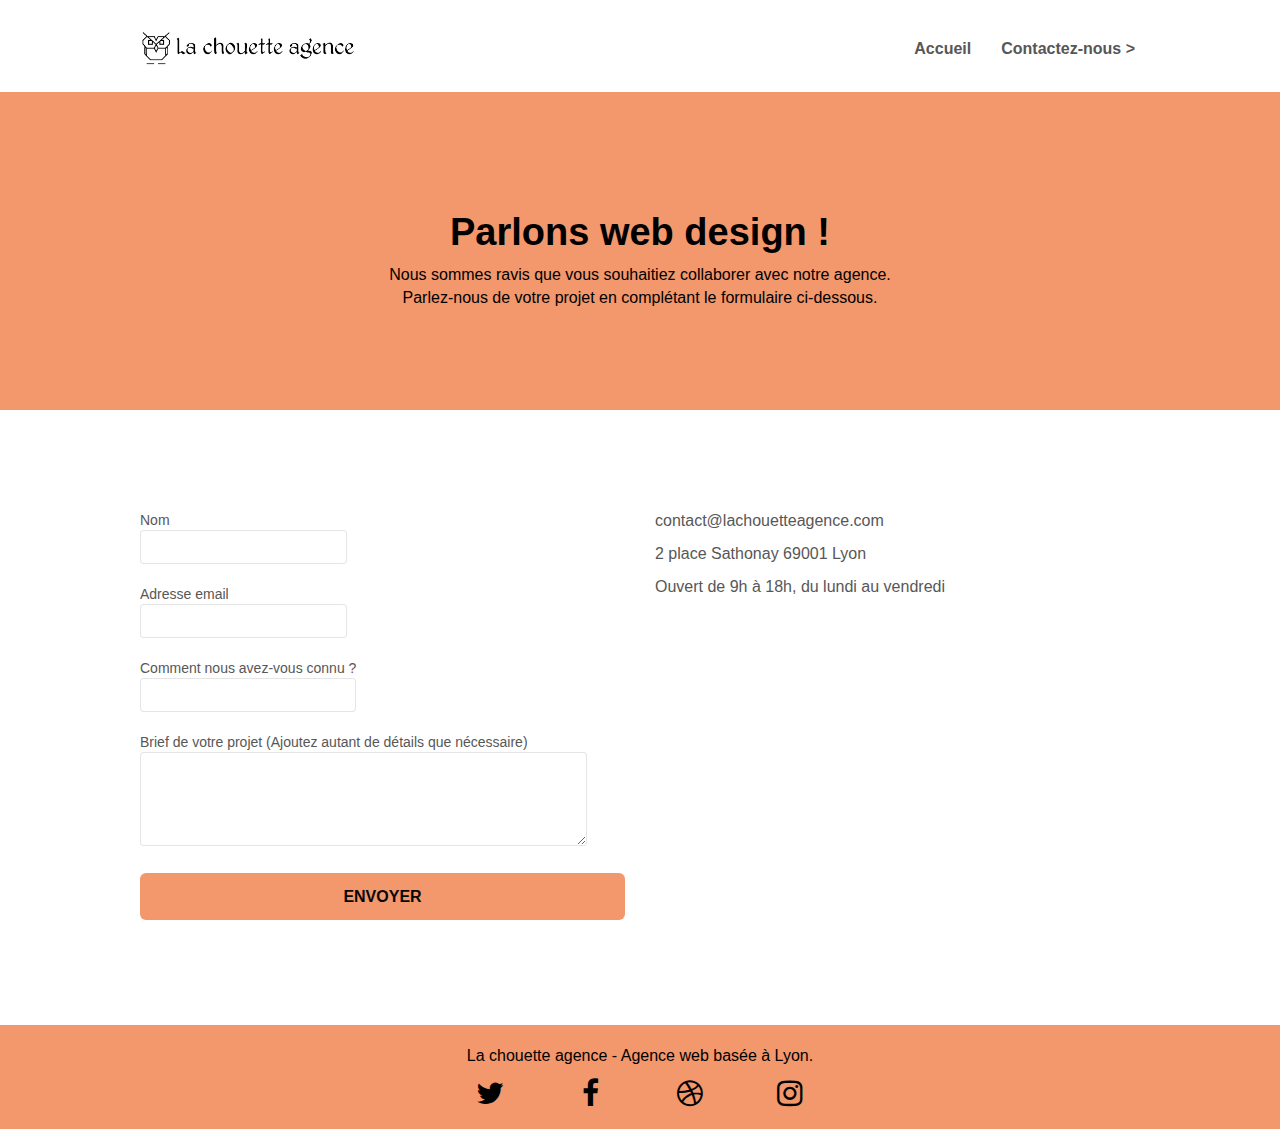
==== contact-webmaster-lyon.html @ daf67035 "meta tags" ====
<!DOCTYPE html>
<html lang="fr">
  <head>
    <meta charset="utf-8" />
    <title>Formulaire de contact - La Chouette agence</title>
    <meta name="description" content="" />
    <meta
      name="viewport"
      content="width=device-width, initial-scale=1.0, viewport-fit=cover"
    />
    <link rel="shortcut icon" type="image/png" href="favicon.jpg" />

    <link rel="stylesheet" type="text/css" href="./css/bootstrap.css" />
    <link rel="stylesheet" type="text/css" href="style.css" />
    <link rel="stylesheet" type="text/css" href="./css/font-awesome.css" />
    <link rel="stylesheet" type="text/css" href="./css/et-line.css" />

    <script src="./js/jquery-2.1.0.min.js" defer></script>
    <script src="./js/bootstrap.js" defer></script>
    <script src="./js/blocs.min.js" defer></script>
    <script src="./js/jqBootstrapValidation.js" defer></script>
    <script src="./js/formHandler.js" defer></script>
    <!-- Balises meta Open Graph -->
    <meta property="og:url" content="" />
    <meta property="og:title" content="" />
    <meta property="og:description" content="" />
    <meta name="og:image" content="img/logo.png" />
    <!-- Meta card Twitter -->
    <meta name="twitter:card" content="summary" />
    <meta name="twitter:site" content="@flickr" />
    <meta name="twitter:title" content="Small Island Developing States Photo Submission" />
    <meta name="twitter:description" content="View the album on Flickr." />
    <meta name="twitter:image" content="https://farm6.staticflickr.com/5510/14338202952_93595258ff_z.jpg" />
    <!-- Analytics -->
    <script async src="https://www.googletagmanager.com/gtag/js?id=G-ED83H74RD7"></script>
    <script>
      window.dataLayer = window.dataLayer || [];
      function gtag(){dataLayer.push(arguments);}
      gtag('js', new Date());
    
      gtag('config', 'G-ED83H74RD7');
    </script>
    <!-- Analytics END -->
  </head>
  <body>
    <!-- Principal conteneur -->
    <div class="page-container">
      <!-- bloc-0 -->
      <div class="bloc bgc-white l-bloc" id="bloc-0">
        <div class="container bloc-sm">
          <nav class="navbar row">
            <div class="navbar-header">
              <a class="navbar-brand" href="index.html"
                ><img
                  src="img/la-chouette-agence.png"
                  title="La chouette agence - Entreprise de webdesign à Lyon"
                  alt="Logo de la Chouette agence"
                  height="40"
              /></a>
              <button
                id="nav-toggle"
                type="button"
                class="ui-navbar-toggle navbar-toggle"
                data-toggle="collapse"
                data-target=".navbar-1"
              >
                <span class="sr-only">Toggle navigation</span
                ><span class="icon-bar"></span><span class="icon-bar"></span
                ><span class="icon-bar"></span>
              </button>
            </div>
            <div class="collapse navbar-collapse navbar-1 special-dropdown-nav">
              <ul class="site-navigation nav navbar-nav">
                <li>
                  <a
                    href="index.html"
                    title="Accueil - La Chouette agence"
                    class="font__bold"
                    >Accueil</a
                  >
                </li>

                <li>
                  <a
                    href="contact-webmaster-lyon.html"
                    title="Formulaire de contact"
                    class="font__bold"
                    >Contactez-nous &gt;</a
                  >
                </li>
              </ul>
            </div>
          </nav>
        </div>
      </div>
      <!-- bloc-0 END -->

      <!-- bloc-6 -->
      <div
        class="
          bloc
          bg-dots-bg bg-repeat
          bgc-atomic-tangerine
          d-bloc
          bloc-bg-texture
          texture-paper
        "
        id="bloc-6"
      >
        <div class="container bloc-lg">
          <div class="row">
            <div class="col-sm-12">
              <h1
                class="
                  text-center
                  hero-bloc-text
                  tc-white
                  font__contrast font__bold
                "
              >
                Parlons web design !
              </h1>
              <p
                class="
                  text-center
                  mg-lg
                  tc-white
                  tight-width-whitespace
                  font__contrast
                "
              >
                Nous sommes ravis que vous souhaitiez collaborer avec notre
                agence.<br />
                Parlez-nous de votre projet en complétant le formulaire
                ci-dessous.
              </p>
            </div>
          </div>
        </div>
      </div>
      <!-- bloc-6 END -->

      <!-- bloc-7 -->
      <div class="bloc bgc-white l-bloc" id="bloc-7">
        <div class="container bloc-lg">
          <div class="row">
            <div class="col-sm-6">
              <form
                aria-label="Informations supplémentaires"
                id="form_1"
                novalidate
                data-success-msg="Your message has been sent."
                data-fail-msg="Sorry it seems that our mail server is not responding, Sorry for the inconvenience!"
              >
                <div class="form-group">
                  <label>
                    Nom
                    <input
                      id="name"
                      class="form-control"
                      title="Entrez votre nom"
                      aria-labelledby="name"
                      required
                    />
                  </label>
                </div>
                <div class="form-group">
                  <label>
                    Adresse email
                    <input
                      id="email"
                      class="form-control"
                      type="email"
                      title="Entrez votre email"
                      aria-labelledby="email"
                      required
                    />
                  </label>
                </div>
                <div class="form-group">
                  <label>
                    Comment nous avez-vous connu ?
                    <input
                      id="input_504"
                      class="form-control"
                      title="Comment nous avez-vous connu ?"
                      aria-labelledby="input_504"
                      required
                    />
                  </label>
                </div>
                <div class="form-group">
                  <label>
                    Brief de votre projet (Ajoutez autant de détails que
                    nécessaire)<br />
                    <textarea
                      id="message"
                      class="form-control"
                      rows="4"
                      cols="50"
                      title="Détaillez-nous votre projet"
                      aria-labelledby="message"
                      required
                    ></textarea>
                  </label>
                </div>
                <button
                  class="
                    bloc-button
                    btn btn-lg btn-block
                    cta-hero
                    btn-atomic-tangerine
                  "
                  title="Envoi du formulaire"
                  aria-label="Envoyé"
                  type="submit"
                >
                  Envoyer
                </button>
              </form>
            </div>
            <div class="col-sm-6">
              <p>contact@lachouetteagence.com</p>
              <p>2 place Sathonay 69001 Lyon</p>
              <p>Ouvert de 9h à 18h, du lundi au vendredi</p>
            </div>
          </div>
        </div>
      </div>
      <!-- bloc-7 END -->

      <!-- ScrollToTop Button -->
      <a class="bloc-button btn btn-d scrollToTop" onclick="scrollToTarget('1')"
        ><span class="fa fa-chevron-up getup"></span
      ></a>
      <!-- ScrollToTop Button END-->

      <!-- Footer - bloc-8 -->
      <div class="bloc bgc-atomic-tangerine d-bloc" id="bloc-8">
        <div class="container bloc-sm">
          <div class="row">
            <div class="col-sm-12">
              <p class="text-center white font__contrast">
                La chouette agence - Agence web basée à Lyon.<br />
              </p>
              <div class="row row-no-gutters social">
                <div class="col-sm-3">
                  <div class="text-center">
                    <a class="social" href="index.html" title="twitter"
                      ><span class="fa fa-twitter icon-md font__contrast"></span
                    ></a>
                  </div>
                </div>
                <div class="col-sm-3">
                  <div class="text-center">
                    <a class="social" href="index.html" title="facebook"
                      ><span
                        class="fa fa-facebook icon-md font__contrast"
                      ></span
                    ></a>
                  </div>
                </div>
                <div class="col-sm-3">
                  <div class="text-center">
                    <a class="social" href="index.html" title="Dribble"
                      ><span
                        class="fa fa-dribbble icon-md font__contrast"
                      ></span
                    ></a>
                  </div>
                </div>
                <div class="col-sm-3">
                  <div class="text-center">
                    <a class="social" href="index.html" title="instagram"
                      ><span
                        class="fa fa-instagram icon-md font__contrast"
                      ></span
                    ></a>
                  </div>
                </div>
              </div>
            </div>
          </div>
        </div>
      </div>
      <!-- Footer - bloc-8 END -->
    </div>
    <!-- Principal conteneur END -->
  </body>
</html>
---- style.css ----
body {
  margin: 0;
  padding: 0;
  background: #fff;
  overflow-x: hidden;
  -webkit-font-smoothing: antialiased;
  -moz-osx-font-smoothing: grayscale;
}

a,
button {
  transition: all 0.3s ease-in-out;
  outline: none !important;
}

a:hover {
  text-decoration: none;
  cursor: pointer;
}

#page-loading-blocs-notifaction {
  position: fixed;
  top: 0;
  bottom: 0;
  width: 100%;
  z-index: 100000;
  background: #ffffff url("img/pageload-spinner.gif") no-repeat center center;
}

.bloc {
  width: 100%;
  clear: both;
  background: 50% 50% no-repeat;
  padding: 0 50px;
  -webkit-background-size: cover;
  -moz-background-size: cover;
  -o-background-size: cover;
  background-size: cover;
  position: relative;
}

.bloc .container {
  padding-left: 0;
  padding-right: 0;
}

.bloc-lg {
  padding: 100px 50px;
}

.bloc-md {
  padding: 50px;
}

.bloc-sm {
  padding: 20px 50px;
}

.bg-center,
.bg-l-edge,
.bg-r-edge,
.bg-t-edge,
.bg-b-edge,
.bg-tl-edge,
.bg-bl-edge,
.bg-tr-edge,
.bg-br-edge,
.bg-repeat {
  -webkit-background-size: auto !important;
  -moz-background-size: auto !important;
  -o-background-size: auto !important;
  background-size: auto !important;
}

.bg-repeat {
  background: repeat;
}

.bg-t-edge {
  background: top no-repeat;
}

.bloc-bg-texture::before {
  content: "";
  background-size: 2px 2px;
  position: absolute;
  top: 0;
  bottom: 0;
  left: 0;
  right: 0;
  z-index: 0;
} 

/* .texture-paper::before {
  background: url("img/texture-paper.png");
  background-size: 280px 280px;
}  */

.b-parallax {
  background-attachment: fixed;
}

.d-bloc {
  color: rgba(255, 255, 255, 0.7);
}

.d-bloc button:hover {
  color: rgba(255, 255, 255, 0.9);
}

.d-bloc .icon-round,
.d-bloc .icon-square,
.d-bloc .icon-rounded,
.d-bloc .icon-semi-rounded-a,
.d-bloc .icon-semi-rounded-b {
  border-color: rgba(255, 255, 255, 0.9);
}

.d-bloc .divider-h span {
  border-color: rgba(255, 255, 255, 0.2);
}

.d-bloc .a-btn,
.d-bloc .navbar a,
.d-bloc .navbar-brand,
.d-bloc a .icon-sm,
.d-bloc a .icon-md,
.d-bloc a .icon-lg,
.d-bloc a .icon-xl,
.d-bloc h1 a,
.d-bloc h2 a,
.d-bloc h3 a,
.d-bloc h4 a,
.d-bloc h5 a,
.d-bloc h6 a,
.d-bloc p a {
  color: rgba(255, 255, 255, 0.6);
}

.d-bloc .a-btn:hover,
.d-bloc .navbar a:hover,
.d-bloc .navbar-brand:hover,
.d-bloc a:hover .icon-sm,
.d-bloc a:hover .icon-md,
.d-bloc a:hover .icon-lg,
.d-bloc a:hover .icon-xl,
.d-bloc h1 a:hover,
.d-bloc h2 a:hover,
.d-bloc h3 a:hover,
.d-bloc h4 a:hover,
.d-bloc h5 a:hover,
.d-bloc h6 a:hover,
.d-bloc p a:hover {
  color: rgba(255, 255, 255, 1);
}

.d-bloc .navbar-toggle .icon-bar {
  background: rgba(255, 255, 255, 1);
}

.d-bloc .btn-wire,
.d-bloc .btn-wire:hover {
  color: rgba(255, 255, 255, 1);
  border-color: rgba(255, 255, 255, 1);
}

.d-bloc .panel {
  color: rgba(0, 0, 0, 0.5);
}

.d-bloc .panel button:hover {
  color: rgba(0, 0, 0, 0.7);
}

.d-bloc .panel icon {
  border-color: rgba(0, 0, 0, 0.7);
}

.d-bloc .panel .divider-h span {
  border-color: rgba(0, 0, 0, 0.1);
}

.d-bloc .panel .a-btn {
  color: rgba(0, 0, 0, 0.6);
}

.d-bloc .panel .a-btn:hover {
  color: rgba(0, 0, 0, 1);
}

.d-bloc .panel .btn-wire,
.d-bloc .panel .btn-wire:hover {
  color: rgba(0, 0, 0, 0.7);
  border-color: rgba(0, 0, 0, 0.3);
}

.d-bloc .panel,
.l-bloc {
  color: rgba(0, 0, 0, 0.5);
}

.d-bloc .panel button:hover,
.l-bloc button:hover {
  color: rgba(0, 0, 0, 0.7);
}

.l-bloc .icon-round,
.l-bloc .icon-square,
.l-bloc .icon-rounded,
.l-bloc .icon-semi-rounded-a,
.l-bloc .icon-semi-rounded-b {
  border-color: rgba(0, 0, 0, 0.7);
}

.d-bloc .panel .divider-h span,
.l-bloc .divider-h span {
  border-color: rgba(0, 0, 0, 0.1);
}

.d-bloc .panel .a-btn,
.l-bloc .a-btn,
.l-bloc .navbar a,
.l-bloc .navbar-brand,
.l-bloc a .icon-sm,
.l-bloc a .icon-md,
.l-bloc a .icon-lg,
.l-bloc a .icon-xl,
.l-bloc h1 a,
.l-bloc h2 a,
.l-bloc h3 a,
.l-bloc h4 a,
.l-bloc h5 a,
.l-bloc h6 a,
.l-bloc p a {
  color: rgba(0, 0, 0, 0.6);
}

.d-bloc .panel .a-btn:hover,
.l-bloc .a-btn:hover,
.l-bloc .navbar a:hover,
.l-bloc .navbar-brand:hover,
.l-bloc a:hover .icon-sm,
.l-bloc a:hover .icon-md,
.l-bloc a:hover .icon-lg,
.l-bloc a:hover .icon-xl,
.l-bloc h1 a:hover,
.l-bloc h2 a:hover,
.l-bloc h3 a:hover,
.l-bloc h4 a:hover,
.l-bloc h5 a:hover,
.l-bloc h6 a:hover,
.l-bloc p a:hover {
  color: rgba(0, 0, 0, 1);
}

.l-bloc .navbar-toggle .icon-bar {
  color: rgba(0, 0, 0, 0.6);
}

.d-bloc .panel .btn-wire,
.d-bloc .panel .btn-wire:hover,
.l-bloc .btn-wire,
.l-bloc .btn-wire:hover {
  color: rgba(0, 0, 0, 0.7);
  border-color: rgba(0, 0, 0, 0.3);
}

.voffset {
  margin-top: 30px;
}

.voffset-lg {
  margin-top: 80px;
}

.row-no-gutters {
  margin-right: 0;
  margin-left: 0;
}

.row.row-no-gutters > [class^="col-"],
.row.row-no-gutters > [class*=" col-"] {
  padding-right: 0;
  padding-left: 0;
}

#bloc-1-hero h1 {
  font-size: 32px;
}

.navbar {
  margin-bottom: 0;
  z-index: 1;
}

.navbar-brand {
  height: auto;
  padding: 3px 15px;
  font-size: 25px;
  font-weight: normal;
  font-weight: 600;
  line-height: 44px;
}

.navbar-brand img {
  max-height: 200px;
  margin: 0 5px 0 0;
  display: inline;
}

.navbar-brand img[src$="svg"] {
  min-width: 100px;
}

.nav-center .navbar-brand img {
  margin: 0;
}

.navbar .nav {
  padding-top: 2px;
  margin-right: -16px;
  float: right;
  z-index: 1;
}

.nav > li {
  float: left;
  margin-top: 4px;
  font-size: 16px;
}

.navbar-nav .open .dropdown-menu > li > a {
  text-align: inherit;
}

.nav > li a:hover,
.nav > li a:focus {
  background: transparent;
}

.navbar-toggle {
  margin: 10px 10px 0 0;
  border: 0px;
}

.navbar-toggle:hover {
  background: transparent !important;
}

.navbar-toggle .icon-bar {
  background-color: rgba(0, 0, 0, 0.5);
  width: 26px;
}

.nav-invert .navbar .nav {
  float: left;
}

.nav-invert .navbar-header,
.nav-invert .navbar-brand {
  float: right;
  position: relative;
  z-index: 2;
}

@media (min-width: 768px) {
  .site-navigation {
    position: absolute;
    top: 50%;
    right: 20px;
    transform: translate(0, -50%);
    -webkit-transform: translateY(-50%);
  }
  .nav > li .dropdown-menu a,
  .nav > li .dropdown-menu a:hover {
    color: #484848;
  }
  .nav-invert .site-navigation {
    left: 0;
    right: 0;
  }
  .nav-center {
    text-align: center;
  }
  .nav-center .navbar-header {
    width: 100%;
  }
  .nav-center .navbar-header,
  .nav-center .navbar-brand,
  .nav-center .nav > li {
    float: none;
    display: inline-block;
  }
  .nav-center .site-navigation {
    position: relative;
    width: 100%;
    right: 0;
    margin-right: 0px;
    margin-top: 20px;
  }
  .nav-center.mini-nav .navbar-toggle {
    float: none;
    margin: 10px auto 0;
  }
}

.nav > li > .dropdown a {
  background: none !important;
  display: block;
  padding: 14px 15px;
}

nav .caret {
  margin: 0 5px;
}

.dropdown-menu .dropdown-menu {
  top: -8px;
  left: 100%;
}

.dropdown-menu .dropmenu-flow-right {
  top: 100%;
  left: 0;
  margin-left: -1px;
  border-top-left-radius: 0;
  border-top-right-radius: 0;
}

.dropdown-menu .dropdown span {
  border: 4px solid black;
  border-top-color: transparent;
  border-right-color: transparent;
  border-bottom-color: transparent;
  margin: 6px -5px 0 0 !important;
  float: right;
}

.mg-md {
  margin-top: 10px;
  margin-bottom: 20px;
}

.mg-lg {
  margin-top: 10px;
  margin-bottom: 40px;
}

.btn {
  margin: 0 5px 5px 0;
}

.btn.pull-right {
  margin: 0 0 5px 5px;
}

.btn-d,
.btn-d:hover,
.btn-d:focus {
  color: #fff;
  background: rgba(0, 0, 0, 0.3);
}

button {
  outline: none !important;
}

.btn-rd {
  border-radius: 40px;
}

.btn-clean {
  border: 1px solid rgba(0, 0, 0, 0.08);
  border-bottom-color: rgba(0, 0, 0, 0.1);
  text-shadow: 0 1px 0 rgba(0, 0, 1, 0.1);
  box-shadow: 0 1px 3px rgba(0, 0, 1, 0.25),
    inset 0 1px 0 0 rgba(255, 255, 255, 0.15);
}

.icon-md {
  font-size: 30px !important;
}

.icon-lg {
  font-size: 60px !important;
}

.sm-shadow {
  text-shadow: 0 1px 2px rgba(0, 0, 0, 0.3);
}

.panel-sq,
.panel-sq .panel-heading,
.panel-sq .panel-footer {
  border-radius: 0;
}

.panel-rd {
  border-radius: 30px;
}

.panel-rd .panel-heading {
  border-radius: 29px 29px 0 0;
}

.panel-rd .panel-footer {
  border-radius: 0 0 29px 29px;
}

.form-control {
  border-color: rgba(0, 0, 0, 0.1);
  box-shadow: none;
}

.scrollToTop {
  width: 40px;
  height: 40px;
  position: fixed;
  bottom: 20px;
  right: 20px;
  opacity: 0;
  z-index: 500;
  transition: all 0.3s ease-in-out;
}

.scrollToTop span {
  margin-top: 6px;
}

.showScrollTop {
  font-size: 14px;
  opacity: 1;
}

a[data-lightbox] {
  position: relative;
  display: block;
  text-align: center;
}

a[data-lightbox]:hover::before {
  content: "+";
  font-family: "HelveticaNeue-Light", "Helvetica Neue Light", "Helvetica Neue",
    Helvetica, Arial;
  font-size: 32px;
  width: 50px;
  height: 50px;
  margin-left: -25px;
  border-radius: 50%;
  background: rgba(0, 0, 0, 0.6);
  color: #fff;
  font-weight: 100;
  z-index: 1;
  position: absolute;
  top: 50%;
  transform: translateY(-50%);
  -webkit-transform: translateY(-50%);
}

a[data-lightbox]:hover img {
  opacity: 0.6;
  -webkit-animation-fill-mode: none;
  animation-fill-mode: none;
}

#lightbox-modal {
  display: flex;
  align-items: center;
}

#lightbox-modal .modal-dialog {
  width: 90%;
  max-width: 900px;
  margin: 0 auto 0;
}

#lightbox-modal .modal-dialog img {
  max-height: 90vh;
  margin: 0 auto;
}

.lightbox-caption {
  padding: 20px;
  color: #fff;
  background: rgba(0, 0, 0, 0.5);
  position: absolute;
  left: 15px;
  right: 15px;
  bottom: 5px;
}

.close-lightbox {
  color: #fff;
  font-size: 30px;
  position: absolute;
  top: 20px;
  right: 20px;
  z-index: 20;
  background: rgba(0, 0, 0, 0.5);
  border: none;
  line-height: 30px;
  padding: 0 9px 5px;
  opacity: 0.3;
}

.close-lightbox:hover,
.next-lightbox:hover,
.prev-lightbox:hover {
  opacity: 1;
  color: #fff;
}

.next-lightbox,
.prev-lightbox {
  font-size: 20px;
  color: rgba(255, 255, 255, 0.9);
  background: rgba(0, 0, 0, 0.5);
  transition: all 0.2s ease-in-out;
  position: absolute;
  top: 45%;
  z-index: 1;
  opacity: 0.4;
}

.next-lightbox {
  padding: 6px 8px 1px 13px;
  right: 25px;
}

.prev-lightbox {
  padding: 6px 13px 1px 10px;
  left: 25px;
}

.snapshot-lb .modal-body {
  padding-bottom: 45px;
}

.snapshot-lb .lightbox-caption {
  padding: 0;
  color: rgba(0, 0, 0, 0.5);
  background: none;
}

h1,
h2,
h3,
h4,
h5,
h6,
p,
label,
.btn,
a {
  font-family: "helvetica";
  font-weight: 400;
  color: #575757 !important;
}

.container {
  max-width: 1000px;
}

.hero-bloc-text {
  font-size: 38px;
}

.hero-bloc-text-sub {
  font-size: 36px;
}

.statement-bloc-text {
  line-height: 26px;
  font-style: italic;
  font-size: 20px;
  text-align: center;
  font-weight: lighter;
  max-width: 520px;
  margin: auto auto auto auto;
}

p {
  font-size: 16px;
}

.tight-width-whitespace {
  max-width: 600px;
  margin: auto auto auto auto;
}

.h1 {
  font-size: 20px;
  font-family: "Open Sans";
}

.cta-hero {
  margin-top: 22px;
  color: #ffffff !important;
  text-transform: uppercase;
  padding: 12px 28px 12px 28px;
  font-size: 16px;
  font-weight: 700;
}

.social {
  max-width: 400px;
  margin: auto auto auto auto;
}

h2 {
  font-size: 22px;
  line-height: 1.4em;
}

h3 {
  font-size: 15px;
  text-transform: uppercase;
  font-weight: 700;
  color: #333333 !important;
}

.med-width-whitespace {
  max-width: 800px;
  margin: auto auto auto auto;
  box-shadow: 0px 0px 0px #000000;
}

h1 {
  color: #333333 !important;
}

h4 {
  color: #333333 !important;
}

.icons {
  margin-bottom: 14px;
  margin-top: 24px;
}

.white {
  color: #ffffff !important;
}

.portfolio-thumb {
  margin-bottom: 24px;
}

.portfolio-row {
  margin-bottom: 44px;
  margin-top: 50px;
}

.avatar {
  box-shadow: 0px 4px 9px rgba(0, 0, 0, 0.3);
}

.black-background {
  background-color: rgba(19, 16, 7, 0.7);
  padding: 40px 40px 40px 40px;
}

.bold-link {
  font-weight: 900;
  text-decoration: underline !important;
}

.bgc-white {
  background-color: #ffffff;
}

.bgc-dark-slate-blue {
  background-color: #364577;
}

.bgc-atomic-tangerine {
  background-color: #f3976c;
}

.tc-white {
  color: #ffffff!important;
}

.btn-atomic-tangerine {
  background: #f3976c;
  color: #080707 !important;
}

.btn-atomic-tangerine:hover {
  background: #c27956 !important;
  color: #0504049f !important;
}

.ltc-white {
  color: #ffffff !important;
}

.ltc-white:hover {
  color: #cccccc !important;
}

.ltc-atomic-tangerine {
  color: #f3976c !important;
}

.ltc-atomic-tangerine:hover {
  color: #c27956 !important;
}

.icon-dark-slate-blue {
  color: #364577 !important;
  border-color: #364577 !important;
}

 /* .bg-dots-bg {
  background-image: url("img/dots-bg.png");
}  */

/* .bg-lines-h2-bg {
  background-image: url("img/lines-h2-bg.png");
} */

.bg-banniere {
  background-image: url("img/la-chouette-agence-banniere.jpg");
}

.bg-presentation {
  background-image: url("img/image-de-presentation.png");
}

@media (max-width: 1024px) {
  .bloc {
    padding-left: 20px;
    padding-right: 20px;
  }
  .bloc.full-width-bloc,
  .bloc-tile-2.full-width-bloc .container,
  .bloc-tile-3.full-width-bloc .container,
  .bloc-tile-4.full-width-bloc .container {
    padding-left: 0;
    padding-right: 0;
  }
}

@media (max-width: 992px) and (min-width: 768px) {
  .navbar .nav {
    max-width: 80%;
  }
  .nav-center.navbar .nav {
    max-width: 100%;
  }
}

@media only screen and (min-width: 768px) and (max-width: 1024px) and (orientation: landscape) {
  .b-parallax {
    background-attachment: scroll;
  }
}

@media only screen and (min-width: 1024px) and (max-width: 1366px) and (-webkit-min-device-pixel-ratio: 1.5) {
  .b-parallax {
    background-attachment: scroll;
  }
}

@media (max-width: 991px) {
  .container {
    width: 100%;
  }
  .b-parallax {
    background-attachment: scroll;
  }
  .page-container,
  #hero-bloc {
    overflow-x: hidden;
    position: relative;
  }
  .bloc {
    padding-left: var(--safe-area-inset-left);
    padding-right: var(--safe-area-inset-right);
  }
  .bloc-group,
  .bloc-group .bloc {
    display: block;
    width: 100%;
  }
  .bloc-fill-screen .fill-bloc-top-edge,
  .bloc-fill-screen .fill-bloc-bottom-edge {
    padding: 0 20px;
    padding-left: var(--safe-area-inset-left);
    padding-right: var(--safe-area-inset-right);
  }
}

@media (max-width: 767px) {
  .page-container {
    overflow-x: hidden;
    position: relative;
  }
  h1,
  h2,
  h3,
  h4,
  h5,
  h6,
  p,
  #disqus_thread {
    padding-left: 10px !important;
    padding-right: 10px !important;
  }
  .b-parallax {
    background-attachment: scroll;
  }
  .navbar .nav {
    padding-top: 0;
    border-top: 1px solid rgba(0, 0, 0, 0.2);
    float: none !important;
  }
  .navbar.row {
    margin-left: 0;
    margin-right: 0;
  }
  .site-navigation {
    position: inherit;
    transform: none;
    -webkit-transform: none;
    -ms-transform: none;
  }
  .nav > li {
    margin-top: 0;
    border-bottom: 1px solid rgba(0, 0, 0, 0.1);
    background: rgba(0, 0, 0, 0.05);
    text-align: left;
    padding-left: 15px;
    width: 100%;
  }
  .nav > li:hover {
    background: rgba(0, 0, 0, 0.08);
  }
  .dropdown .dropdown a .caret {
    float: none;
    margin: 5px 0 0 10px !important;
    border: 4px solid black;
    border-bottom-color: transparent;
    border-right-color: transparent;
    border-left-color: transparent;
  }
  #hero-bloc .navbar .nav {
    background: rgba(0, 0, 0, 0.8);
  }
  #hero-bloc .navbar .nav a {
    color: rgba(255, 255, 255, 0.6);
  }
  .hero {
    padding: 50px 0;
  }
  .hero-nav {
    left: -1px;
    right: -1px;
  }
  .navbar-collapse {
    padding: 0;
    overflow-x: hidden;
    -webkit-box-shadow: none;
    box-shadow: none;
  }
  .navbar-brand img {
    max-height: 40px;
    width: auto;
  }
  .nav-invert .navbar-header {
    float: none;
    width: 100%;
  }
  .nav-invert .navbar-toggle {
    float: left;
    margin-left: 10px;
  }
  .bloc {
    padding-left: 0;
    padding-right: 0;
  }
  .bloc-xxl,
  .bloc-xl,
  .bloc-lg {
    padding: 40px 0;
  }
  .bloc-sm,
  .bloc-md {
    padding-left: 0;
    padding-right: 0;
  }
  .bloc-tile-2 .container,
  .bloc-tile-3 .container,
  .bloc-tile-4 .container,
  .bloc-fill-screen .fill-bloc-top-edge,
  .bloc-fill-screen .fill-bloc-bottom-edge {
    padding-left: 0;
    padding-right: 0;
  }
  .a-block {
    padding: 0 10px;
  }
  .btn-dwn {
    display: none;
  }
  .voffset {
    margin-top: 5px;
  }
  .voffset-md {
    margin-top: 20px;
  }
  .voffset-lg {
    margin-top: 30px;
  }
  form {
    padding: 5px;
  }
  .close-lightbox {
    display: inline-block;
  }
  .blocsapp-device-iphone5 {
    background-size: 216px 425px;
    padding-top: 60px;
    width: 216px;
    height: 425px;
  }
  .blocsapp-device-iphone5 img {
    width: 180px;
    height: 320px;
  }
}

@media (max-width: 400px) {
  .bloc {
    padding-left: 0;
    padding-right: 0;
  }
}

@media (max-width: 767px) {
  .bloc-mob-center-text {
    text-align: center;
  }
}

.img-responsive {
  width: 100%;
}

.title__desc {
  font-size: 2.5rem;
}

.hero__constrast {
  background-color: rgba(0, 0, 0, 0.45);
  padding: 1rem 1rem 1rem 1rem;
}

.projet__contrast {
  background-color: rgba(0, 0, 0, 0.45);
  max-width : 800px;
  padding: 1rem 1rem 1rem 1rem;
  margin: auto;
}

.font__contrast {
  color: black !important;
}
.font__bold{
  font-weight: bold !important;
}
---- css/et-line.css ----
@font-face {
    font-family: et-line;
    src: url(../fonts/et-line.eot);
    src: url(../fonts/et-line.eot?#iefix) format('embedded-opentype'), url(../fonts/et-line.woff) format('woff'), url(../fonts/et-line.ttf) format('truetype'), url(../fonts/et-line.svg#et-line) format('svg');
    font-weight: 400;
    font-style: normal
}

.et-icon-adjustments,
.et-icon-alarmclock,
.et-icon-anchor,
.et-icon-aperture,
.et-icon-attachment,
.et-icon-bargraph,
.et-icon-basket,
.et-icon-beaker,
.et-icon-bike,
.et-icon-book-open,
.et-icon-briefcase,
.et-icon-browser,
.et-icon-calendar,
.et-icon-camera,
.et-icon-caution,
.et-icon-chat,
.et-icon-circle-compass,
.et-icon-clipboard,
.et-icon-clock,
.et-icon-cloud,
.et-icon-compass,
.et-icon-desktop,
.et-icon-dial,
.et-icon-document,
.et-icon-documents,
.et-icon-download,
.et-icon-dribbble,
.et-icon-edit,
.et-icon-envelope,
.et-icon-expand,
.et-icon-facebook,
.et-icon-flag,
.et-icon-focus,
.et-icon-gears,
.et-icon-genius,
.et-icon-gift,
.et-icon-global,
.et-icon-globe,
.et-icon-googleplus,
.et-icon-grid,
.et-icon-happy,
.et-icon-hazardous,
.et-icon-heart,
.et-icon-hotairballoon,
.et-icon-hourglass,
.et-icon-key,
.et-icon-laptop,
.et-icon-layers,
.et-icon-lifesaver,
.et-icon-lightbulb,
.et-icon-linegraph,
.et-icon-linkedin,
.et-icon-lock,
.et-icon-magnifying-glass,
.et-icon-map,
.et-icon-map-pin,
.et-icon-megaphone,
.et-icon-mic,
.et-icon-mobile,
.et-icon-newspaper,
.et-icon-notebook,
.et-icon-paintbrush,
.et-icon-paperclip,
.et-icon-pencil,
.et-icon-phone,
.et-icon-picture,
.et-icon-pictures,
.et-icon-piechart,
.et-icon-presentation,
.et-icon-pricetags,
.et-icon-printer,
.et-icon-profile-female,
.et-icon-profile-male,
.et-icon-puzzle,
.et-icon-quote,
.et-icon-recycle,
.et-icon-refresh,
.et-icon-ribbon,
.et-icon-rss,
.et-icon-sad,
.et-icon-scissors,
.et-icon-scope,
.et-icon-search,
.et-icon-shield,
.et-icon-speedometer,
.et-icon-strategy,
.et-icon-streetsign,
.et-icon-tablet,
.et-icon-target,
.et-icon-telescope,
.et-icon-toolbox,
.et-icon-tools,
.et-icon-tools-2,
.et-icon-trophy,
.et-icon-tumblr,
.et-icon-twitter,
.et-icon-upload,
.et-icon-video,
.et-icon-wallet,
.et-icon-wine {
    font-family: et-line;
    speak-as: spell-out ;
    font-style: normal;
    font-weight: 400;
    font-variant: normal;
    text-transform: none;
    line-height: 1;
    -webkit-font-smoothing: antialiased;
    -moz-osx-font-smoothing: grayscale;
    display: inline-block
}

.et-icon-mobile:before {
    content: "\e000"
}

.et-icon-laptop:before {
    content: "\e001"
}

.et-icon-desktop:before {
    content: "\e002"
}

.et-icon-tablet:before {
    content: "\e003"
}

.et-icon-phone:before {
    content: "\e004"
}

.et-icon-document:before {
    content: "\e005"
}

.et-icon-documents:before {
    content: "\e006"
}

.et-icon-search:before {
    content: "\e007"
}

.et-icon-clipboard:before {
    content: "\e008"
}

.et-icon-newspaper:before {
    content: "\e009"
}

.et-icon-notebook:before {
    content: "\e00a"
}

.et-icon-book-open:before {
    content: "\e00b"
}

.et-icon-browser:before {
    content: "\e00c"
}

.et-icon-calendar:before {
    content: "\e00d"
}

.et-icon-presentation:before {
    content: "\e00e"
}

.et-icon-picture:before {
    content: "\e00f"
}

.et-icon-pictures:before {
    content: "\e010"
}

.et-icon-video:before {
    content: "\e011"
}

.et-icon-camera:before {
    content: "\e012"
}

.et-icon-printer:before {
    content: "\e013"
}

.et-icon-toolbox:before {
    content: "\e014"
}

.et-icon-briefcase:before {
    content: "\e015"
}

.et-icon-wallet:before {
    content: "\e016"
}

.et-icon-gift:before {
    content: "\e017"
}

.et-icon-bargraph:before {
    content: "\e018"
}

.et-icon-grid:before {
    content: "\e019"
}

.et-icon-expand:before {
    content: "\e01a"
}

.et-icon-focus:before {
    content: "\e01b"
}

.et-icon-edit:before {
    content: "\e01c"
}

.et-icon-adjustments:before {
    content: "\e01d"
}

.et-icon-ribbon:before {
    content: "\e01e"
}

.et-icon-hourglass:before {
    content: "\e01f"
}

.et-icon-lock:before {
    content: "\e020"
}

.et-icon-megaphone:before {
    content: "\e021"
}

.et-icon-shield:before {
    content: "\e022"
}

.et-icon-trophy:before {
    content: "\e023"
}

.et-icon-flag:before {
    content: "\e024"
}

.et-icon-map:before {
    content: "\e025"
}

.et-icon-puzzle:before {
    content: "\e026"
}

.et-icon-basket:before {
    content: "\e027"
}

.et-icon-envelope:before {
    content: "\e028"
}

.et-icon-streetsign:before {
    content: "\e029"
}

.et-icon-telescope:before {
    content: "\e02a"
}

.et-icon-gears:before {
    content: "\e02b"
}

.et-icon-key:before {
    content: "\e02c"
}

.et-icon-paperclip:before {
    content: "\e02d"
}

.et-icon-attachment:before {
    content: "\e02e"
}

.et-icon-pricetags:before {
    content: "\e02f"
}

.et-icon-lightbulb:before {
    content: "\e030"
}

.et-icon-layers:before {
    content: "\e031"
}

.et-icon-pencil:before {
    content: "\e032"
}

.et-icon-tools:before {
    content: "\e033"
}

.et-icon-tools-2:before {
    content: "\e034"
}

.et-icon-scissors:before {
    content: "\e035"
}

.et-icon-paintbrush:before {
    content: "\e036"
}

.et-icon-magnifying-glass:before {
    content: "\e037"
}

.et-icon-circle-compass:before {
    content: "\e038"
}

.et-icon-linegraph:before {
    content: "\e039"
}

.et-icon-mic:before {
    content: "\e03a"
}

.et-icon-strategy:before {
    content: "\e03b"
}

.et-icon-beaker:before {
    content: "\e03c"
}

.et-icon-caution:before {
    content: "\e03d"
}

.et-icon-recycle:before {
    content: "\e03e"
}

.et-icon-anchor:before {
    content: "\e03f"
}

.et-icon-profile-male:before {
    content: "\e040"
}

.et-icon-profile-female:before {
    content: "\e041"
}

.et-icon-bike:before {
    content: "\e042"
}

.et-icon-wine:before {
    content: "\e043"
}

.et-icon-hotairballoon:before {
    content: "\e044"
}

.et-icon-globe:before {
    content: "\e045"
}

.et-icon-genius:before {
    content: "\e046"
}

.et-icon-map-pin:before {
    content: "\e047"
}

.et-icon-dial:before {
    content: "\e048"
}

.et-icon-chat:before {
    content: "\e049"
}

.et-icon-heart:before {
    content: "\e04a"
}

.et-icon-cloud:before {
    content: "\e04b"
}

.et-icon-upload:before {
    content: "\e04c"
}

.et-icon-download:before {
    content: "\e04d"
}

.et-icon-target:before {
    content: "\e04e"
}

.et-icon-hazardous:before {
    content: "\e04f"
}

.et-icon-piechart:before {
    content: "\e050"
}

.et-icon-speedometer:before {
    content: "\e051"
}

.et-icon-global:before {
    content: "\e052"
}

.et-icon-compass:before {
    content: "\e053"
}

.et-icon-lifesaver:before {
    content: "\e054"
}

.et-icon-clock:before {
    content: "\e055"
}

.et-icon-aperture:before {
    content: "\e056"
}

.et-icon-quote:before {
    content: "\e057"
}

.et-icon-scope:before {
    content: "\e058"
}

.et-icon-alarmclock:before {
    content: "\e059"
}

.et-icon-refresh:before {
    content: "\e05a"
}

.et-icon-happy:before {
    content: "\e05b"
}

.et-icon-sad:before {
    content: "\e05c"
}

.et-icon-facebook:before {
    content: "\e05d"
}

.et-icon-twitter:before {
    content: "\e05e"
}

.et-icon-googleplus:before {
    content: "\e05f"
}

.et-icon-rss:before {
    content: "\e060"
}

.et-icon-tumblr:before {
    content: "\e061"
}

.et-icon-linkedin:before {
    content: "\e062"
}

.et-icon-dribbble:before {
    content: "\e063"
}
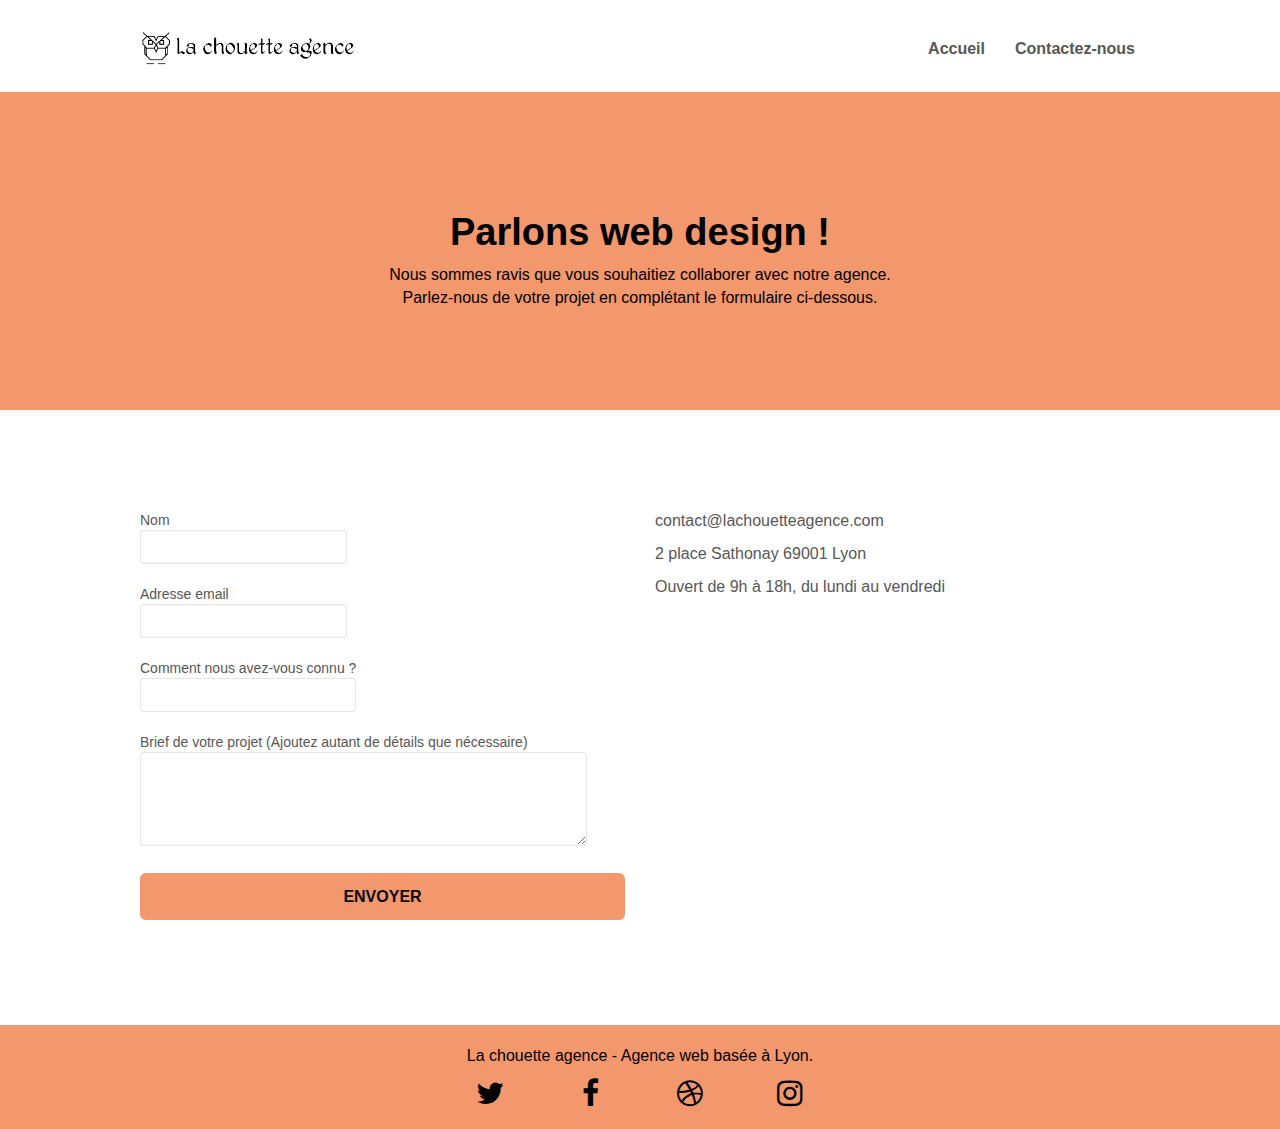
==== commit 08d4651d: "cleaning" ====
--- a/contact-webmaster-lyon.html
+++ b/contact-webmaster-lyon.html
@@ -21,16 +21,16 @@
     <script src="./js/jqBootstrapValidation.js" defer></script>
     <script src="./js/formHandler.js" defer></script>
     <!-- Balises meta Open Graph -->
-    <meta property="og:url" content="" />
-    <meta property="og:title" content="" />
-    <meta property="og:description" content="" />
-    <meta name="og:image" content="img/logo.png" />
+    <meta property="og:url" content="http://kefarnahum.fr/Lachouetteagence/index.html" />
+    <meta property="og:title" content="Formulaire de contact - La Chouette agence" />
+    <meta property="og:description" content="Formulaire de contact de la Chouette agence, entreprise de webdesign à Lyon" />
+    <meta name="og:image" content="http://kefarnahum.fr/Lachouetteagence/img/logo-card.png" />
     <!-- Meta card Twitter -->
-    <meta name="twitter:card" content="summary" />
-    <meta name="twitter:site" content="@flickr" />
-    <meta name="twitter:title" content="Small Island Developing States Photo Submission" />
-    <meta name="twitter:description" content="View the album on Flickr." />
-    <meta name="twitter:image" content="https://farm6.staticflickr.com/5510/14338202952_93595258ff_z.jpg" />
+    <meta name="twitter:card" content="summary_large_image" />
+    <meta name="twitter:site" content="@OCFrance" />
+    <meta name="twitter:title" content="Formulaire de contact - La Chouette agence" />
+    <meta name="twitter:description" content="Formulaire de contact - La Chouette agence, entreprise de webdesign à Lyon" />
+    <meta name="twitter:image" content="http://kefarnahum.fr/Lachouetteagence/img/logo-card.png" />
     <!-- Analytics -->
     <script async src="https://www.googletagmanager.com/gtag/js?id=G-ED83H74RD7"></script>
     <script>
@@ -85,7 +85,7 @@
                     href="contact-webmaster-lyon.html"
                     title="Formulaire de contact"
                     class="font__bold"
-                    >Contactez-nous &gt;</a
+                    >Contactez-nous</a
                   >
                 </li>
               </ul>
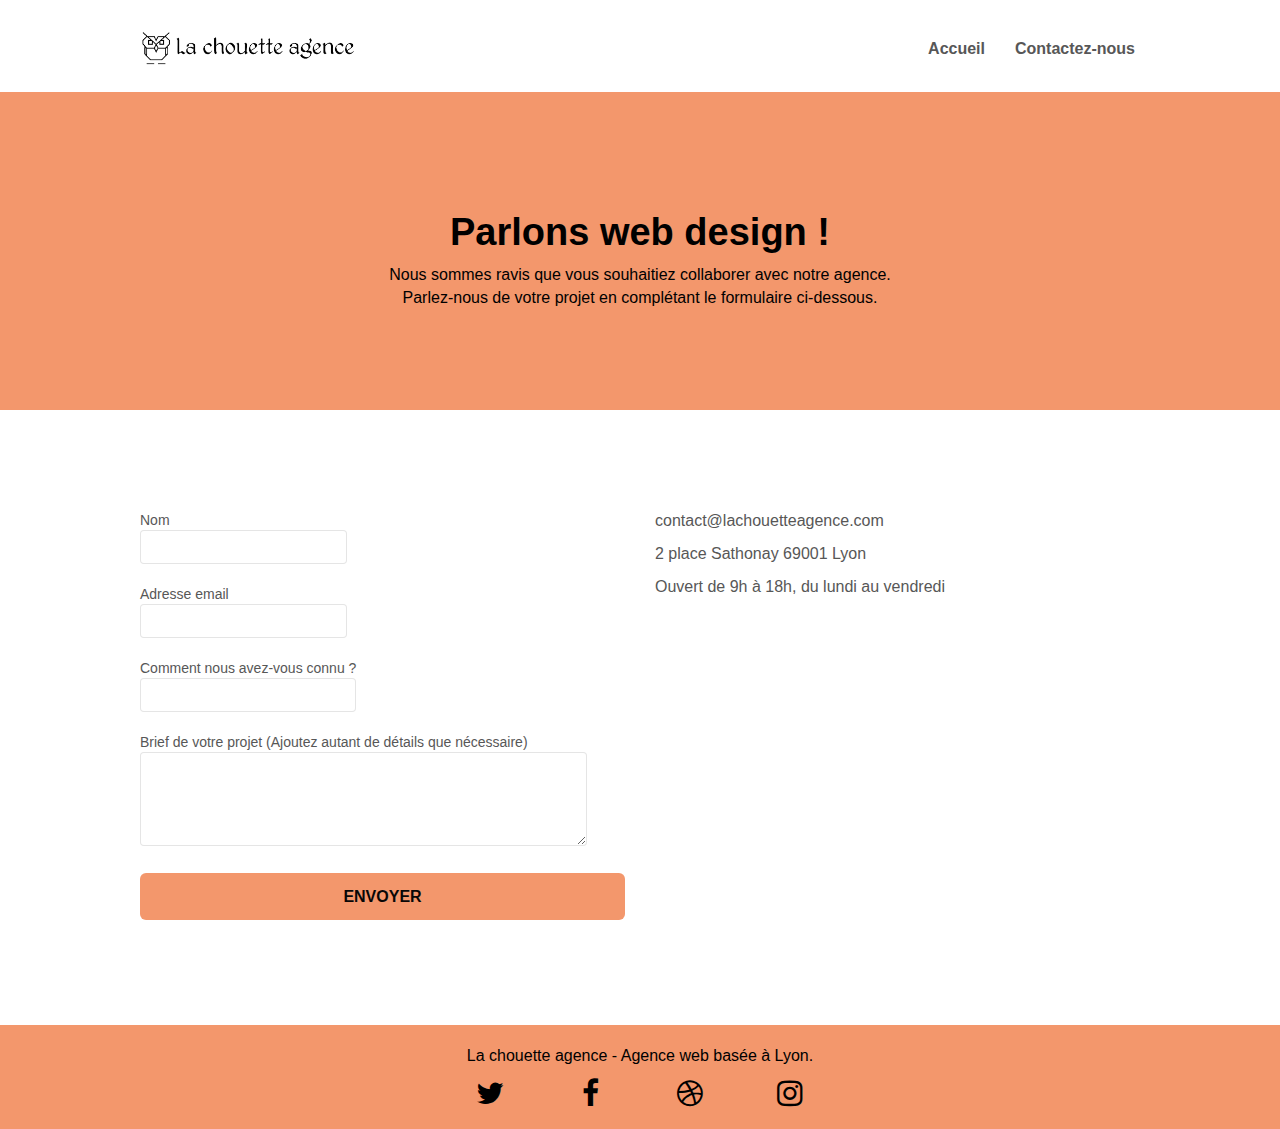
==== commit 2c8e4d25: "png and jpg to webp" ====
--- a/contact-webmaster-lyon.html
+++ b/contact-webmaster-lyon.html
@@ -32,14 +32,14 @@
     <meta name="twitter:description" content="Formulaire de contact - La Chouette agence, entreprise de webdesign à Lyon" />
     <meta name="twitter:image" content="http://kefarnahum.fr/Lachouetteagence/img/logo-card.png" />
     <!-- Analytics -->
-    <script async src="https://www.googletagmanager.com/gtag/js?id=G-ED83H74RD7"></script>
+    <!-- <script async src="https://www.googletagmanager.com/gtag/js?id=G-ED83H74RD7"></script>
     <script>
       window.dataLayer = window.dataLayer || [];
       function gtag(){dataLayer.push(arguments);}
       gtag('js', new Date());
     
       gtag('config', 'G-ED83H74RD7');
-    </script>
+    </script> -->
     <!-- Analytics END -->
   </head>
   <body>
@@ -52,7 +52,7 @@
             <div class="navbar-header">
               <a class="navbar-brand" href="index.html"
                 ><img
-                  src="img/la-chouette-agence.png"
+                  src="img/la-chouette-agence.webp"
                   title="La chouette agence - Entreprise de webdesign à Lyon"
                   alt="Logo de la Chouette agence"
                   height="40"
--- a/style.css
+++ b/style.css
@@ -821,11 +821,11 @@
 } */
 
 .bg-banniere {
-  background-image: url("img/la-chouette-agence-banniere.jpg");
+  background-image: url("img/la-chouette-agence-banniere.webp");
 }
 
 .bg-presentation {
-  background-image: url("img/image-de-presentation.png");
+  background-image: url("img/image-de-presentation.webp");
 }
 
 @media (max-width: 1024px) {
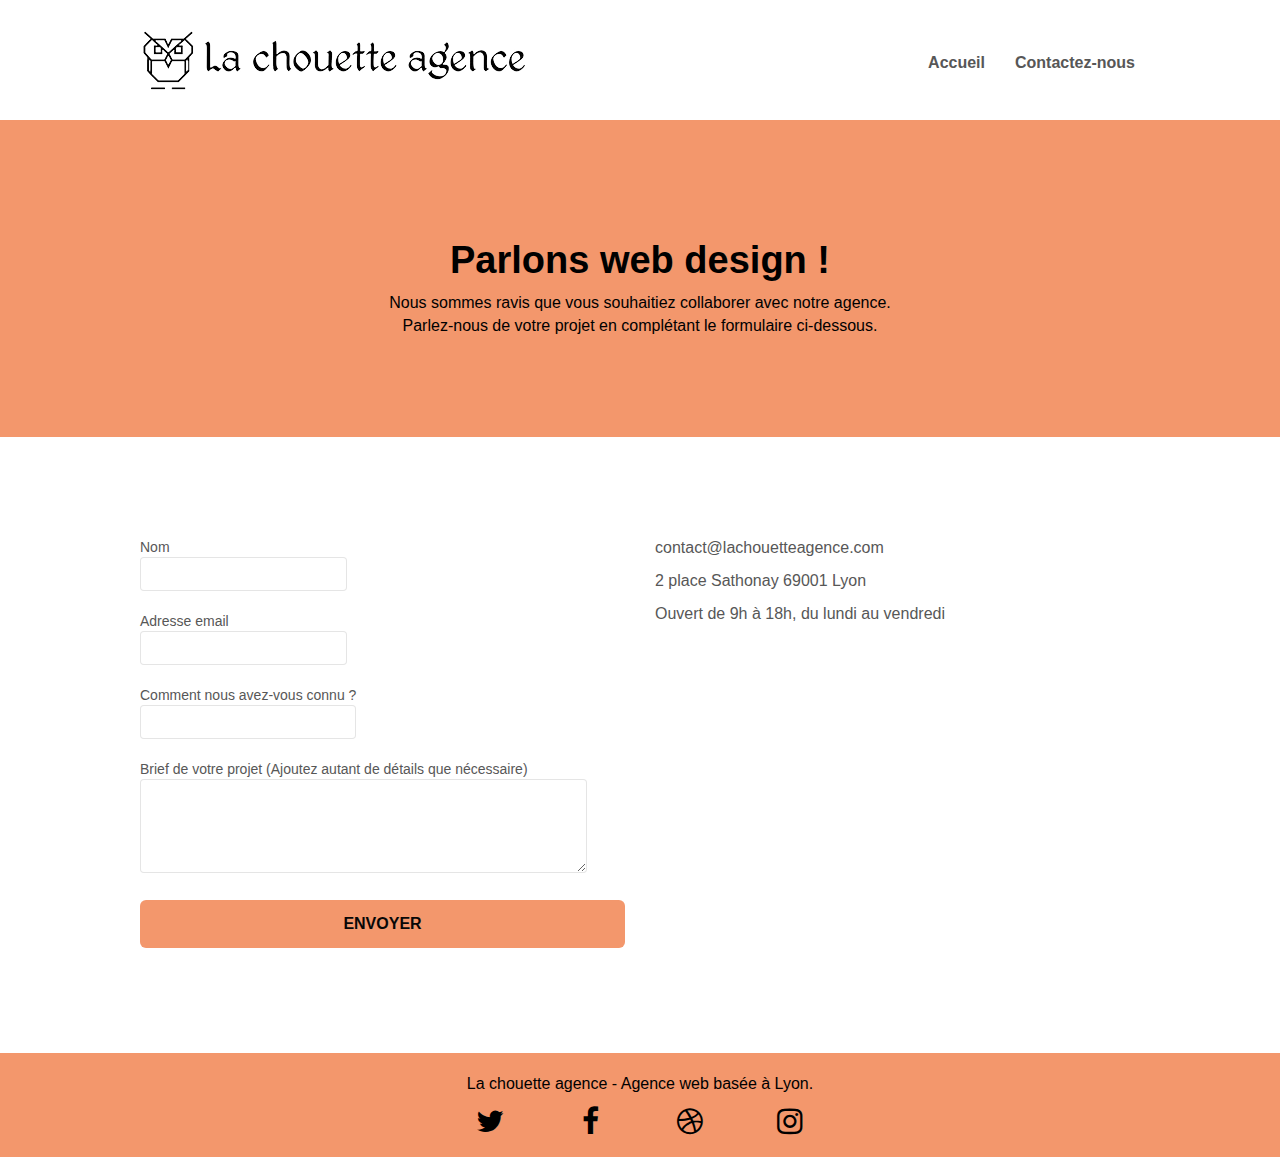
==== commit 02aa593e: "overall passing -- fix last seo" ====
--- a/contact-webmaster-lyon.html
+++ b/contact-webmaster-lyon.html
@@ -3,34 +3,99 @@
   <head>
     <meta charset="utf-8" />
     <title>Formulaire de contact - La Chouette agence</title>
-    <meta name="description" content="" />
+    <meta name="robots" content="index, follow" />
+    <meta
+      name="description"
+      content="Design web, portfolio, créations de site web, La Chouette Agence met ses compétences et son expertise au service de vos projets"
+    />
     <meta
       name="viewport"
       content="width=device-width, initial-scale=1.0, viewport-fit=cover"
     />
     <link rel="shortcut icon" type="image/png" href="favicon.jpg" />
 
-    <link rel="stylesheet" type="text/css" href="./css/bootstrap.css" />
-    <link rel="stylesheet" type="text/css" href="style.css" />
-    <link rel="stylesheet" type="text/css" href="./css/font-awesome.css" />
-    <link rel="stylesheet" type="text/css" href="./css/et-line.css" />
-
-    <script src="./js/jquery-2.1.0.min.js" defer></script>
+    <link
+      rel="preload"
+      as="font"
+      href="fonts/et-line.woff"
+      type="font/woff2"
+      crossorigin="anonymous"
+    />
+    <link
+      rel="prefetch"
+      as="font"
+      href="fonts/fontawesome-webfont.woff2"
+      type="font/woff2"
+      crossorigin="anonymous"
+    />
+
+    <link
+      rel="preload"
+      as="image"
+      href="img/la-chouette-agence-banniere.webp"
+    />
+    <link rel="preload" as="image" href="img/image-de-presentation.webp" />
+    <link
+      rel="stylesheet"
+      href="./css/bootstrap_mini.css"
+      media="print"
+      onload="this.media='all'"
+    />
+    <link
+      rel="stylesheet"
+      href="./css/font-awesome_mini.css"
+      media="print"
+      onload="this.media='all'"
+    />
+    <link
+      rel="stylesheet"
+      href="./css/et-line_mini.css"
+      media="print"
+      onload="this.media='all'"
+    />
+
+    <!-- <link rel="stylesheet" type="text/css" href="./css/bootstrap_mini.css" /> -->
+    <link rel="stylesheet" type="text/css" href="style_mini.css" />
+    <!-- <link rel="stylesheet" type="text/css" href="./css/font-awesome.css" />
+    <link rel="stylesheet" type="text/css" href="./css/et-line.css" /> -->
+
+    <script src="./js/jquery-2.1.0.js" defer></script>
     <script src="./js/bootstrap.js" defer></script>
-    <script src="./js/blocs.min.js" defer></script>
-    <script src="./js/jqBootstrapValidation.js" defer></script>
-    <script src="./js/formHandler.js" defer></script>
+    <script src="./js/blocs.js" defer></script>
+    <script src="./js/jquery.touchSwipe.js" defer></script>
+    <script src="./js/gmaps.js" defer></script>
     <!-- Balises meta Open Graph -->
-    <meta property="og:url" content="http://kefarnahum.fr/Lachouetteagence/index.html" />
-    <meta property="og:title" content="Formulaire de contact - La Chouette agence" />
-    <meta property="og:description" content="Formulaire de contact de la Chouette agence, entreprise de webdesign à Lyon" />
-    <meta name="og:image" content="http://kefarnahum.fr/Lachouetteagence/img/logo-card.png" />
+    <meta
+      property="og:url"
+      content="http://kefarnahum.fr/Lachouetteagence/index.html"
+    />
+    <meta
+      property="og:title"
+      content="Formulaire de contact - La Chouette agence"
+    />
+    <meta
+      property="og:description"
+      content="Formulaire de contact de la Chouette agence, entreprise de webdesign à Lyon"
+    />
+    <meta
+      name="og:image"
+      content="http://kefarnahum.fr/Lachouetteagence/img/logo-card.png"
+    />
     <!-- Meta card Twitter -->
     <meta name="twitter:card" content="summary_large_image" />
     <meta name="twitter:site" content="@OCFrance" />
-    <meta name="twitter:title" content="Formulaire de contact - La Chouette agence" />
-    <meta name="twitter:description" content="Formulaire de contact - La Chouette agence, entreprise de webdesign à Lyon" />
-    <meta name="twitter:image" content="http://kefarnahum.fr/Lachouetteagence/img/logo-card.png" />
+    <meta
+      name="twitter:title"
+      content="Formulaire de contact - La Chouette agence"
+    />
+    <meta
+      name="twitter:description"
+      content="Formulaire de contact - La Chouette agence, entreprise de webdesign à Lyon"
+    />
+    <meta
+      name="twitter:image"
+      content="http://kefarnahum.fr/Lachouetteagence/img/logo-card.png"
+    />
     <!-- Analytics -->
     <!-- <script async src="https://www.googletagmanager.com/gtag/js?id=G-ED83H74RD7"></script>
     <script>
@@ -52,10 +117,10 @@
             <div class="navbar-header">
               <a class="navbar-brand" href="index.html"
                 ><img
-                  src="img/la-chouette-agence.webp"
-                  title="La chouette agence - Entreprise de webdesign à Lyon"
-                  alt="Logo de la Chouette agence"
-                  height="40"
+                src="img/la-chouette-agence.webp"
+                alt="Logo de La Chouette agence"
+                width="386"
+                height="72"
               /></a>
               <button
                 id="nav-toggle"
--- a/css/et-line_mini.css
+++ b/css/et-line_mini.css
@@ -0,0 +1 @@
+@font-face{font-family:et-line;src:url(../fonts/et-line.eot);src:url(../fonts/et-line.eot?#iefix) format('embedded-opentype'),url(../fonts/et-line.woff) format('woff'),url(../fonts/et-line.ttf) format('truetype'),url(../fonts/et-line.svg#et-line) format('svg');font-weight:400;font-style:normal;font-display:swap}.et-icon-adjustments,.et-icon-alarmclock,.et-icon-anchor,.et-icon-aperture,.et-icon-attachment,.et-icon-bargraph,.et-icon-basket,.et-icon-beaker,.et-icon-bike,.et-icon-book-open,.et-icon-briefcase,.et-icon-browser,.et-icon-calendar,.et-icon-camera,.et-icon-caution,.et-icon-chat,.et-icon-circle-compass,.et-icon-clipboard,.et-icon-clock,.et-icon-cloud,.et-icon-compass,.et-icon-desktop,.et-icon-dial,.et-icon-document,.et-icon-documents,.et-icon-download,.et-icon-dribbble,.et-icon-edit,.et-icon-envelope,.et-icon-expand,.et-icon-facebook,.et-icon-flag,.et-icon-focus,.et-icon-gears,.et-icon-genius,.et-icon-gift,.et-icon-global,.et-icon-globe,.et-icon-googleplus,.et-icon-grid,.et-icon-happy,.et-icon-hazardous,.et-icon-heart,.et-icon-hotairballoon,.et-icon-hourglass,.et-icon-key,.et-icon-laptop,.et-icon-layers,.et-icon-lifesaver,.et-icon-lightbulb,.et-icon-linegraph,.et-icon-linkedin,.et-icon-lock,.et-icon-magnifying-glass,.et-icon-map,.et-icon-map-pin,.et-icon-megaphone,.et-icon-mic,.et-icon-mobile,.et-icon-newspaper,.et-icon-notebook,.et-icon-paintbrush,.et-icon-paperclip,.et-icon-pencil,.et-icon-phone,.et-icon-picture,.et-icon-pictures,.et-icon-piechart,.et-icon-presentation,.et-icon-pricetags,.et-icon-printer,.et-icon-profile-female,.et-icon-profile-male,.et-icon-puzzle,.et-icon-quote,.et-icon-recycle,.et-icon-refresh,.et-icon-ribbon,.et-icon-rss,.et-icon-sad,.et-icon-scissors,.et-icon-scope,.et-icon-search,.et-icon-shield,.et-icon-speedometer,.et-icon-strategy,.et-icon-streetsign,.et-icon-tablet,.et-icon-target,.et-icon-telescope,.et-icon-toolbox,.et-icon-tools,.et-icon-tools-2,.et-icon-trophy,.et-icon-tumblr,.et-icon-twitter,.et-icon-upload,.et-icon-video,.et-icon-wallet,.et-icon-wine{font-family:et-line;speak-as:spell-out;font-style:normal;font-weight:400;font-variant:normal;text-transform:none;line-height:1;-webkit-font-smoothing:antialiased;-moz-osx-font-smoothing:grayscale;display:inline-block}.et-icon-mobile:before{content:"\e000"}.et-icon-laptop:before{content:"\e001"}.et-icon-desktop:before{content:"\e002"}.et-icon-tablet:before{content:"\e003"}.et-icon-phone:before{content:"\e004"}.et-icon-document:before{content:"\e005"}.et-icon-documents:before{content:"\e006"}.et-icon-search:before{content:"\e007"}.et-icon-clipboard:before{content:"\e008"}.et-icon-newspaper:before{content:"\e009"}.et-icon-notebook:before{content:"\e00a"}.et-icon-book-open:before{content:"\e00b"}.et-icon-browser:before{content:"\e00c"}.et-icon-calendar:before{content:"\e00d"}.et-icon-presentation:before{content:"\e00e"}.et-icon-picture:before{content:"\e00f"}.et-icon-pictures:before{content:"\e010"}.et-icon-video:before{content:"\e011"}.et-icon-camera:before{content:"\e012"}.et-icon-printer:before{content:"\e013"}.et-icon-toolbox:before{content:"\e014"}.et-icon-briefcase:before{content:"\e015"}.et-icon-wallet:before{content:"\e016"}.et-icon-gift:before{content:"\e017"}.et-icon-bargraph:before{content:"\e018"}.et-icon-grid:before{content:"\e019"}.et-icon-expand:before{content:"\e01a"}.et-icon-focus:before{content:"\e01b"}.et-icon-edit:before{content:"\e01c"}.et-icon-adjustments:before{content:"\e01d"}.et-icon-ribbon:before{content:"\e01e"}.et-icon-hourglass:before{content:"\e01f"}.et-icon-lock:before{content:"\e020"}.et-icon-megaphone:before{content:"\e021"}.et-icon-shield:before{content:"\e022"}.et-icon-trophy:before{content:"\e023"}.et-icon-flag:before{content:"\e024"}.et-icon-map:before{content:"\e025"}.et-icon-puzzle:before{content:"\e026"}.et-icon-basket:before{content:"\e027"}.et-icon-envelope:before{content:"\e028"}.et-icon-streetsign:before{content:"\e029"}.et-icon-telescope:before{content:"\e02a"}.et-icon-gears:before{content:"\e02b"}.et-icon-key:before{content:"\e02c"}.et-icon-paperclip:before{content:"\e02d"}.et-icon-attachment:before{content:"\e02e"}.et-icon-pricetags:before{content:"\e02f"}.et-icon-lightbulb:before{content:"\e030"}.et-icon-layers:before{content:"\e031"}.et-icon-pencil:before{content:"\e032"}.et-icon-tools:before{content:"\e033"}.et-icon-tools-2:before{content:"\e034"}.et-icon-scissors:before{content:"\e035"}.et-icon-paintbrush:before{content:"\e036"}.et-icon-magnifying-glass:before{content:"\e037"}.et-icon-circle-compass:before{content:"\e038"}.et-icon-linegraph:before{content:"\e039"}.et-icon-mic:before{content:"\e03a"}.et-icon-strategy:before{content:"\e03b"}.et-icon-beaker:before{content:"\e03c"}.et-icon-caution:before{content:"\e03d"}.et-icon-recycle:before{content:"\e03e"}.et-icon-anchor:before{content:"\e03f"}.et-icon-profile-male:before{content:"\e040"}.et-icon-profile-female:before{content:"\e041"}.et-icon-bike:before{content:"\e042"}.et-icon-wine:before{content:"\e043"}.et-icon-hotairballoon:before{content:"\e044"}.et-icon-globe:before{content:"\e045"}.et-icon-genius:before{content:"\e046"}.et-icon-map-pin:before{content:"\e047"}.et-icon-dial:before{content:"\e048"}.et-icon-chat:before{content:"\e049"}.et-icon-heart:before{content:"\e04a"}.et-icon-cloud:before{content:"\e04b"}.et-icon-upload:before{content:"\e04c"}.et-icon-download:before{content:"\e04d"}.et-icon-target:before{content:"\e04e"}.et-icon-hazardous:before{content:"\e04f"}.et-icon-piechart:before{content:"\e050"}.et-icon-speedometer:before{content:"\e051"}.et-icon-global:before{content:"\e052"}.et-icon-compass:before{content:"\e053"}.et-icon-lifesaver:before{content:"\e054"}.et-icon-clock:before{content:"\e055"}.et-icon-aperture:before{content:"\e056"}.et-icon-quote:before{content:"\e057"}.et-icon-scope:before{content:"\e058"}.et-icon-alarmclock:before{content:"\e059"}.et-icon-refresh:before{content:"\e05a"}.et-icon-happy:before{content:"\e05b"}.et-icon-sad:before{content:"\e05c"}.et-icon-facebook:before{content:"\e05d"}.et-icon-twitter:before{content:"\e05e"}.et-icon-googleplus:before{content:"\e05f"}.et-icon-rss:before{content:"\e060"}.et-icon-tumblr:before{content:"\e061"}.et-icon-linkedin:before{content:"\e062"}.et-icon-dribbble:before{content:"\e063"}--- a/style_mini.css
+++ b/style_mini.css
@@ -0,0 +1 @@
+body{margin:0;padding:0;background:#fff;overflow-x:hidden;-webkit-font-smoothing:antialiased;-moz-osx-font-smoothing:grayscale}a,button{transition:all 0.3s ease-in-out;outline:none!important}a:hover{text-decoration:none;cursor:pointer}#page-loading-blocs-notifaction{position:fixed;top:0;bottom:0;width:100%;z-index:100000;background:#fff url(img/pageload-spinner.gif) no-repeat center center}.bloc{width:100%;clear:both;background:50% 50% no-repeat;padding:0 50px;-webkit-background-size:cover;-moz-background-size:cover;-o-background-size:cover;background-size:cover;position:relative}.bloc .container{padding-left:0;padding-right:0}.bloc-lg{padding:100px 50px}.bloc-md{padding:50px}.bloc-sm{padding:20px 50px}.bg-center,.bg-l-edge,.bg-r-edge,.bg-t-edge,.bg-b-edge,.bg-tl-edge,.bg-bl-edge,.bg-tr-edge,.bg-br-edge,.bg-repeat{-webkit-background-size:auto!important;-moz-background-size:auto!important;-o-background-size:auto!important;background-size:auto!important}.bg-repeat{background:repeat}.bg-t-edge{background:top no-repeat}.bloc-bg-texture::before{content:"";background-size:2px 2px;position:absolute;top:0;bottom:0;left:0;right:0;z-index:0}.b-parallax{background-attachment:fixed}.d-bloc{color:rgba(255,255,255,.7)}.d-bloc button:hover{color:rgba(255,255,255,.9)}.d-bloc .icon-round,.d-bloc .icon-square,.d-bloc .icon-rounded,.d-bloc .icon-semi-rounded-a,.d-bloc .icon-semi-rounded-b{border-color:rgba(255,255,255,.9)}.d-bloc .divider-h span{border-color:rgba(255,255,255,.2)}.d-bloc .a-btn,.d-bloc .navbar a,.d-bloc .navbar-brand,.d-bloc a .icon-sm,.d-bloc a .icon-md,.d-bloc a .icon-lg,.d-bloc a .icon-xl,.d-bloc h1 a,.d-bloc h2 a,.d-bloc h3 a,.d-bloc h4 a,.d-bloc h5 a,.d-bloc h6 a,.d-bloc p a{color:rgba(255,255,255,.6)}.d-bloc .a-btn:hover,.d-bloc .navbar a:hover,.d-bloc .navbar-brand:hover,.d-bloc a:hover .icon-sm,.d-bloc a:hover .icon-md,.d-bloc a:hover .icon-lg,.d-bloc a:hover .icon-xl,.d-bloc h1 a:hover,.d-bloc h2 a:hover,.d-bloc h3 a:hover,.d-bloc h4 a:hover,.d-bloc h5 a:hover,.d-bloc h6 a:hover,.d-bloc p a:hover{color:rgba(255,255,255,1)}.d-bloc .navbar-toggle .icon-bar{background:rgba(255,255,255,1)}.d-bloc .btn-wire,.d-bloc .btn-wire:hover{color:rgba(255,255,255,1);border-color:rgba(255,255,255,1)}.d-bloc .panel{color:rgba(0,0,0,.5)}.d-bloc .panel button:hover{color:rgba(0,0,0,.7)}.d-bloc .panel icon{border-color:rgba(0,0,0,.7)}.d-bloc .panel .divider-h span{border-color:rgba(0,0,0,.1)}.d-bloc .panel .a-btn{color:rgba(0,0,0,.6)}.d-bloc .panel .a-btn:hover{color:rgba(0,0,0,1)}.d-bloc .panel .btn-wire,.d-bloc .panel .btn-wire:hover{color:rgba(0,0,0,.7);border-color:rgba(0,0,0,.3)}.d-bloc .panel,.l-bloc{color:rgba(0,0,0,.5)}.d-bloc .panel button:hover,.l-bloc button:hover{color:rgba(0,0,0,.7)}.l-bloc .icon-round,.l-bloc .icon-square,.l-bloc .icon-rounded,.l-bloc .icon-semi-rounded-a,.l-bloc .icon-semi-rounded-b{border-color:rgba(0,0,0,.7)}.d-bloc .panel .divider-h span,.l-bloc .divider-h span{border-color:rgba(0,0,0,.1)}.d-bloc .panel .a-btn,.l-bloc .a-btn,.l-bloc .navbar a,.l-bloc .navbar-brand,.l-bloc a .icon-sm,.l-bloc a .icon-md,.l-bloc a .icon-lg,.l-bloc a .icon-xl,.l-bloc h1 a,.l-bloc h2 a,.l-bloc h3 a,.l-bloc h4 a,.l-bloc h5 a,.l-bloc h6 a,.l-bloc p a{color:rgba(0,0,0,.6)}.d-bloc .panel .a-btn:hover,.l-bloc .a-btn:hover,.l-bloc .navbar a:hover,.l-bloc .navbar-brand:hover,.l-bloc a:hover .icon-sm,.l-bloc a:hover .icon-md,.l-bloc a:hover .icon-lg,.l-bloc a:hover .icon-xl,.l-bloc h1 a:hover,.l-bloc h2 a:hover,.l-bloc h3 a:hover,.l-bloc h4 a:hover,.l-bloc h5 a:hover,.l-bloc h6 a:hover,.l-bloc p a:hover{color:rgba(0,0,0,1)}.l-bloc .navbar-toggle .icon-bar{color:rgba(0,0,0,.6)}.d-bloc .panel .btn-wire,.d-bloc .panel .btn-wire:hover,.l-bloc .btn-wire,.l-bloc .btn-wire:hover{color:rgba(0,0,0,.7);border-color:rgba(0,0,0,.3)}.voffset{margin-top:30px}.voffset-lg{margin-top:80px}.row-no-gutters{margin-right:0;margin-left:0}.row.row-no-gutters>[class^="col-"],.row.row-no-gutters>[class*=" col-"]{padding-right:0;padding-left:0}#bloc-1-hero h1{font-size:32px}.navbar{margin-bottom:0;z-index:1}.navbar-brand{height:auto;padding:3px 15px;font-size:25px;font-weight:400;font-weight:600;line-height:44px}.navbar-brand img{max-height:200px;margin:0 5px 0 0;display:inline}.navbar-brand img[src$="svg"]{min-width:100px}.nav-center .navbar-brand img{margin:0}.navbar .nav{padding-top:2px;margin-right:-16px;float:right;z-index:1}.nav>li{float:left;margin-top:4px;font-size:16px}.navbar-nav .open .dropdown-menu>li>a{text-align:inherit}.nav>li a:hover,.nav>li a:focus{background:transparent}.navbar-toggle{margin:10px 10px 0 0;border:0}.navbar-toggle:hover{background:transparent!important}.navbar-toggle .icon-bar{background-color:rgba(0,0,0,.5);width:26px}.nav-invert .navbar .nav{float:left}.nav-invert .navbar-header,.nav-invert .navbar-brand{float:right;position:relative;z-index:2}@media (min-width:768px){.site-navigation{position:absolute;top:50%;right:20px;transform:translate(0,-50%);-webkit-transform:translateY(-50%)}.nav>li .dropdown-menu a,.nav>li .dropdown-menu a:hover{color:#484848}.nav-invert .site-navigation{left:0;right:0}.nav-center{text-align:center}.nav-center .navbar-header{width:100%}.nav-center .navbar-header,.nav-center .navbar-brand,.nav-center .nav>li{float:none;display:inline-block}.nav-center .site-navigation{position:relative;width:100%;right:0;margin-right:0;margin-top:20px}.nav-center.mini-nav .navbar-toggle{float:none;margin:10px auto 0}}.nav>li>.dropdown a{background:none!important;display:block;padding:14px 15px}nav .caret{margin:0 5px}.dropdown-menu .dropdown-menu{top:-8px;left:100%}.dropdown-menu .dropmenu-flow-right{top:100%;left:0;margin-left:-1px;border-top-left-radius:0;border-top-right-radius:0}.dropdown-menu .dropdown span{border:4px solid #000;border-top-color:transparent;border-right-color:transparent;border-bottom-color:transparent;margin:6px -5px 0 0!important;float:right}.mg-md{margin-top:10px;margin-bottom:20px}.mg-lg{margin-top:10px;margin-bottom:40px}.btn{margin:0 5px 5px 0}.btn.pull-right{margin:0 0 5px 5px}.btn-d,.btn-d:hover,.btn-d:focus{color:#fff;background:rgba(0,0,0,.3)}button{outline:none!important}.btn-rd{border-radius:40px}.btn-clean{border:1px solid rgba(0,0,0,.08);border-bottom-color:rgba(0,0,0,.1);text-shadow:0 1px 0 rgba(0,0,1,.1);box-shadow:0 1px 3px rgba(0,0,1,.25),inset 0 1px 0 0 rgba(255,255,255,.15)}.icon-md{font-size:30px!important}.icon-lg{font-size:60px!important}.sm-shadow{text-shadow:0 1px 2px rgba(0,0,0,.3)}.panel-sq,.panel-sq .panel-heading,.panel-sq .panel-footer{border-radius:0}.panel-rd{border-radius:30px}.panel-rd .panel-heading{border-radius:29px 29px 0 0}.panel-rd .panel-footer{border-radius:0 0 29px 29px}.form-control{border-color:rgba(0,0,0,.1);box-shadow:none}.scrollToTop{width:40px;height:40px;position:fixed;bottom:20px;right:20px;opacity:0;z-index:500;transition:all 0.3s ease-in-out}.scrollToTop span{margin-top:6px}.showScrollTop{font-size:14px;opacity:1}a[data-lightbox]{position:relative;display:block;text-align:center}a[data-lightbox]:hover::before{content:"+";font-family:"HelveticaNeue-Light","Helvetica Neue Light","Helvetica Neue",Helvetica,Arial;font-size:32px;width:50px;height:50px;margin-left:-25px;border-radius:50%;background:rgba(0,0,0,.6);color:#fff;font-weight:100;z-index:1;position:absolute;top:50%;transform:translateY(-50%);-webkit-transform:translateY(-50%)}a[data-lightbox]:hover img{opacity:.6;-webkit-animation-fill-mode:none;animation-fill-mode:none}#lightbox-modal{display:flex;align-items:center}#lightbox-modal .modal-dialog{width:90%;max-width:900px;margin:0 auto 0}#lightbox-modal .modal-dialog img{max-height:90vh;margin:0 auto}.lightbox-caption{padding:20px;color:#fff;background:rgba(0,0,0,.5);position:absolute;left:15px;right:15px;bottom:5px}.close-lightbox{color:#fff;font-size:30px;position:absolute;top:20px;right:20px;z-index:20;background:rgba(0,0,0,.5);border:none;line-height:30px;padding:0 9px 5px;opacity:.3}.close-lightbox:hover,.next-lightbox:hover,.prev-lightbox:hover{opacity:1;color:#fff}.next-lightbox,.prev-lightbox{font-size:20px;color:rgba(255,255,255,.9);background:rgba(0,0,0,.5);transition:all 0.2s ease-in-out;position:absolute;top:45%;z-index:1;opacity:.4}.next-lightbox{padding:6px 8px 1px 13px;right:25px}.prev-lightbox{padding:6px 13px 1px 10px;left:25px}.snapshot-lb .modal-body{padding-bottom:45px}.snapshot-lb .lightbox-caption{padding:0;color:rgba(0,0,0,.5);background:none}h1,h2,h3,h4,h5,h6,p,label,.btn,a{font-family:"helvetica";font-weight:400;color:#575757!important}.container{max-width:1000px}.hero-bloc-text{font-size:38px}.hero-bloc-text-sub{font-size:36px}.statement-bloc-text{line-height:26px;font-style:italic;font-size:20px;text-align:center;font-weight:lighter;max-width:520px;margin:auto auto auto auto}p{font-size:16px}.tight-width-whitespace{max-width:600px;margin:auto auto auto auto}.h1{font-size:20px;font-family:"Open Sans"}.cta-hero{margin-top:22px;color:#ffffff!important;text-transform:uppercase;padding:12px 28px 12px 28px;font-size:16px;font-weight:700}.social{max-width:400px;margin:auto auto auto auto}h2{font-size:22px;line-height:1.4em}h3{font-size:15px;text-transform:uppercase;font-weight:700;color:#333333!important}.med-width-whitespace{max-width:800px;margin:auto auto auto auto;box-shadow:0 0 0 #000}h1{color:#333333!important}h4{color:#333333!important}.icons{margin-bottom:14px;margin-top:24px}.white{color:#ffffff!important}.portfolio-thumb{margin-bottom:24px}.portfolio-row{margin-bottom:44px;margin-top:50px}.avatar{box-shadow:0 4px 9px rgba(0,0,0,.3)}.black-background{background-color:rgba(19,16,7,.7);padding:40px 40px 40px 40px}.bold-link{font-weight:900;text-decoration:underline!important}.bgc-white{background-color:#fff}.bgc-dark-slate-blue{background-color:#364577}.bgc-atomic-tangerine{background-color:#f3976c}.tc-white{color:#ffffff!important}.btn-atomic-tangerine{background:#f3976c;color:#080707!important}.btn-atomic-tangerine:hover{background:#c27956!important;color:#0504049f!important}.ltc-white{color:#ffffff!important}.ltc-white:hover{color:#cccccc!important}.ltc-atomic-tangerine{color:#f3976c!important}.ltc-atomic-tangerine:hover{color:#c27956!important}.icon-dark-slate-blue{color:#364577!important;border-color:#364577!important}.bg-banniere{background-image:url(img/la-chouette-agence-banniere.webp)}.bg-presentation{background-image:url(img/image-de-presentation.webp)}@media (max-width:1024px){.bloc{padding-left:20px;padding-right:20px}.bloc.full-width-bloc,.bloc-tile-2.full-width-bloc .container,.bloc-tile-3.full-width-bloc .container,.bloc-tile-4.full-width-bloc .container{padding-left:0;padding-right:0}}@media (max-width:992px) and (min-width:768px){.navbar .nav{max-width:80%}.nav-center.navbar .nav{max-width:100%}}@media only screen and (min-width:768px) and (max-width:1024px) and (orientation:landscape){.b-parallax{background-attachment:scroll}}@media only screen and (min-width:1024px) and (max-width:1366px) and (-webkit-min-device-pixel-ratio:1.5){.b-parallax{background-attachment:scroll}}@media (max-width:991px){.container{width:100%}.b-parallax{background-attachment:scroll}.page-container,#hero-bloc{overflow-x:hidden;position:relative}.bloc{padding-left:var(--safe-area-inset-left);padding-right:var(--safe-area-inset-right)}.bloc-group,.bloc-group .bloc{display:block;width:100%}.bloc-fill-screen .fill-bloc-top-edge,.bloc-fill-screen .fill-bloc-bottom-edge{padding:0 20px;padding-left:var(--safe-area-inset-left);padding-right:var(--safe-area-inset-right)}}@media (max-width:767px){.page-container{overflow-x:hidden;position:relative}h1,h2,h3,h4,h5,h6,p,#disqus_thread{padding-left:10px!important;padding-right:10px!important}.b-parallax{background-attachment:scroll}.navbar .nav{padding-top:0;border-top:1px solid rgba(0,0,0,.2);float:none!important}.navbar.row{margin-left:0;margin-right:0}.site-navigation{position:inherit;transform:none;-webkit-transform:none;-ms-transform:none}.nav>li{margin-top:0;border-bottom:1px solid rgba(0,0,0,.1);background:rgba(0,0,0,.05);text-align:left;padding-left:15px;width:100%}.nav>li:hover{background:rgba(0,0,0,.08)}.dropdown .dropdown a .caret{float:none;margin:5px 0 0 10px!important;border:4px solid #000;border-bottom-color:transparent;border-right-color:transparent;border-left-color:transparent}#hero-bloc .navbar .nav{background:rgba(0,0,0,.8)}#hero-bloc .navbar .nav a{color:rgba(255,255,255,.6)}.hero{padding:50px 0}.hero-nav{left:-1px;right:-1px}.navbar-collapse{padding:0;overflow-x:hidden;-webkit-box-shadow:none;box-shadow:none}.navbar-brand img{max-height:40px;